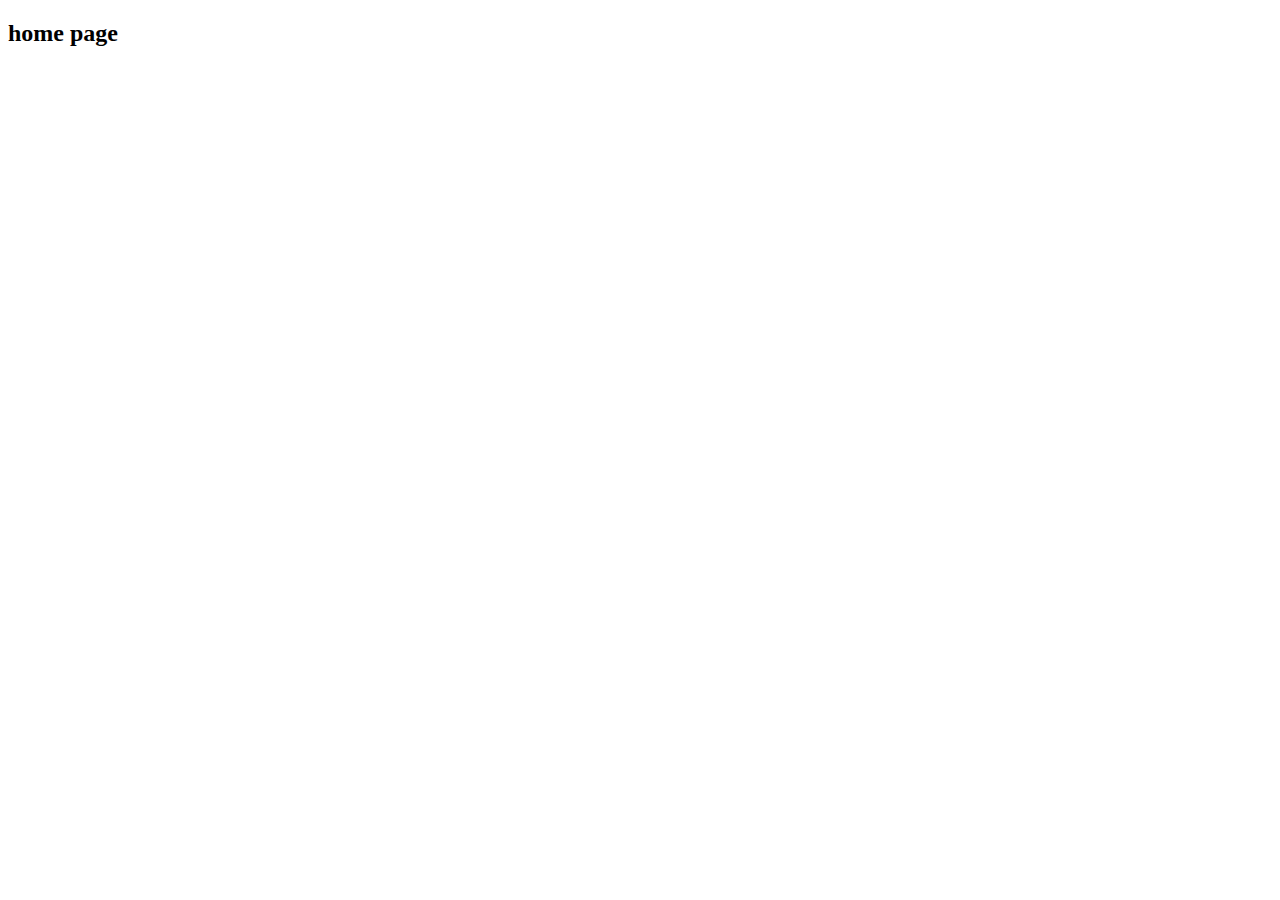
==== index.html @ 3ec81ff6 "index html is added" ====
<!DOCTYPE html>
<html lang="en">
  <head>
    <meta charset="UTF-8" />
    <meta name="viewport" content="width=device-width, initial-scale=1.0" />
    <!-- font-awesome -->
    <link
      rel="stylesheet"
      href="https://cdnjs.cloudflare.com/ajax/libs/font-awesome/5.14.0/css/all.min.css"
    />

    <!-- styles css -->
    <link rel="stylesheet" href="styles.css" />
    <title>Home | Comfy</title>
  </head>
  <body>
    <h2>home page</h2>
    <script type="module" src="index.js"></script>
  </body>
</html>
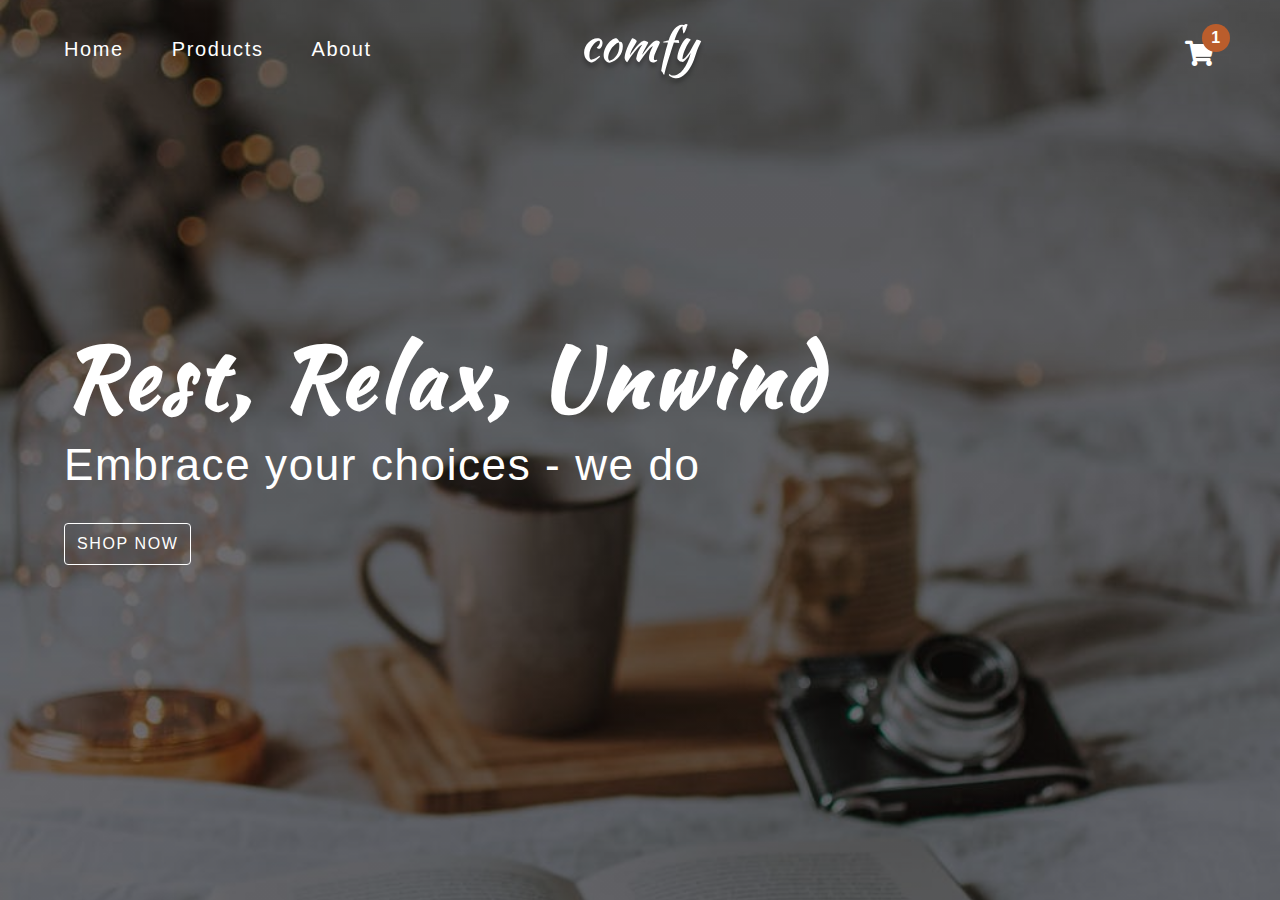
==== commit c37fc6db: "Structure is created" ====
--- a/index.html
+++ b/index.html
@@ -10,11 +10,74 @@
     />
 
     <!-- styles css -->
-    <link rel="stylesheet" href="styles.css" />
+    <link rel="stylesheet" href="./Styles/style.css" />
     <title>Home | Comfy</title>
   </head>
   <body>
-    <h2>home page</h2>
-    <script type="module" src="index.js"></script>
+    <!-- navbar -->
+    <nav class="navbar">
+        <div class="nav-center">
+            <!-- link -->
+            <div>
+                <button class="toggle-nav">
+                    <i class="fa fa-bars"></i>
+                </button>
+                <ul class="nav-links">
+                    <li>
+                        <a href="index.html" class="nav-link">Home</a>
+                    </li>
+                    <li>
+                        <a href="products.html" class="nav-link">Products</a>
+                    </li>
+                    <li>
+                        <a href="about.html" class="nav-link">About</a>
+                    </li>
+                </ul>
+            </div>
+            <!-- logo -->
+            <img src="./Assets/logo-white.svg" alt="logo" class="nav-logo">
+            <!-- cart -->
+            <div class="toggle-container">
+                <button class="toggle-cart">
+                    <i class="fas fa-shopping-cart"></i>
+                </button>
+                <span class="cart-item-count">1</span>
+            </div>
+        </div>
+    </nav>
+    <section class="hero">
+        <div class="hero-container">
+            <h1 class="text-slanted">
+                rest, relax, unwind
+            </h1>
+            <h3>Embrace your choices - we do</h3>
+            <a href="products.html" class="hero-btn">Shop now</a>
+        </div>
+    </section>
+    <!-- sidebar -->
+    <div class="sidebar-overlay">
+        <aside class="sidebar">
+            <!-- close -->
+            <button class="sidebar-close">
+                <i class="fas fa-times"></i>
+            </button>
+            <!-- links -->
+            <ul class="sidebar-links">
+                <li>
+                    <a href="./index.html" class="sidebar-link">
+                        <i class="fa fa-home fa-fw"></i> Home</a>
+                </li>
+                <li>
+                    <a href="./products.html" class="sidebar-link">
+                        <i class="fa fa-couch fa-fw"></i> Products</a>
+                </li>
+                <li>
+                    <a href="./about.html" class="sidebar-link">
+                        <i class="fa fa-book fa-fw"></i> About</a>
+                </li>
+            </ul>
+        </aside>
+    </div>
+    <script type="module" src="./index.js"></script>
   </body>
 </html>
--- a/Styles/style.css
+++ b/Styles/style.css
@@ -0,0 +1,777 @@
+@import url('https://fonts.googleapis.com/css2?family=Kaushan+Script&display=swap');
+/*
+=============== 
+Variables
+===============
+*/
+
+:root {
+  /* dark shades of primary color*/
+  --clr-primary-1: hsl(21, 91%, 17%);
+  --clr-primary-2: hsl(21, 84%, 25%);
+  --clr-primary-3: hsl(21, 81%, 29%);
+  --clr-primary-4: hsl(21, 77%, 34%);
+  /* primary/main color */
+  --clr-primary-5: hsl(21, 62%, 45%);
+  /* lighter shades of primary color */
+  --clr-primary-6: hsl(21, 57%, 50%);
+  --clr-primary-7: hsl(21, 65%, 59%);
+  --clr-primary-8: hsl(21, 80%, 74%);
+  --clr-primary-9: hsl(21, 94%, 87%);
+  --clr-primary-10: hsl(21, 100%, 94%);
+  /* darkest grey - used for headings */
+  --clr-grey-1: #102a42;
+  --clr-grey-2: hsl(211, 39%, 23%);
+  --clr-grey-3: hsl(209, 34%, 30%);
+  --clr-grey-4: hsl(209, 28%, 39%);
+  /* grey used for paragraphs */
+  --clr-grey-5: hsl(210, 22%, 49%);
+  --clr-grey-6: hsl(209, 23%, 60%);
+  --clr-grey-7: hsl(211, 27%, 70%);
+  --clr-grey-8: hsl(210, 31%, 80%);
+  --clr-grey-9: hsl(212, 33%, 89%);
+  --clr-grey-10: hsl(210, 36%, 96%);
+  --clr-white: #fff;
+  --clr-red-dark: hsl(360, 67%, 44%);
+  --clr-red-light: hsl(360, 71%, 66%);
+  --clr-green-dark: hsl(125, 67%, 44%);
+  --clr-green-light: hsl(125, 71%, 66%);
+  --clr-black: #222;
+
+  --transition: all 0.3s linear;
+  --spacing: 0.1rem;
+  --radius: 0.25rem;
+  --light-shadow: 0 5px 15px rgba(0, 0, 0, 0.1);
+  --dark-shadow: 0 5px 15px rgba(0, 0, 0, 0.2);
+  --max-width: 1170px;
+  --fixed-width: 620px;
+}
+/*
+=============== 
+Global Styles
+===============
+*/
+
+*,
+::after,
+::before {
+  margin: 0;
+  padding: 0;
+  box-sizing: border-box;
+}
+body {
+  font-family: -apple-system, BlinkMacSystemFont, 'Segoe UI', Roboto, Oxygen,
+    Ubuntu, Cantarell, 'Open Sans', 'Helvetica Neue', sans-serif;
+  background: var(--clr-white);
+  color: var(--clr-grey-1);
+  line-height: 1.5;
+  font-size: 0.875rem;
+}
+ul {
+  list-style-type: none;
+}
+a {
+  text-decoration: none;
+}
+h1,
+h2,
+h3,
+h4 {
+  letter-spacing: var(--spacing);
+  text-transform: capitalize;
+  line-height: 1.25;
+  margin-bottom: 0.75rem;
+  font-weight: 400;
+}
+h1 {
+  font-size: 3rem;
+}
+h2 {
+  font-size: 2rem;
+}
+h3 {
+  font-size: 1.25rem;
+}
+h4 {
+  font-size: 0.875rem;
+}
+p {
+  margin-bottom: 1.25rem;
+  color: var(--clr-grey-5);
+}
+@media screen and (min-width: 800px) {
+  h1 {
+    font-size: 4rem;
+  }
+  h2 {
+    font-size: 2.5rem;
+  }
+  h3 {
+    font-size: 1.75rem;
+  }
+  h4 {
+    font-size: 1rem;
+  }
+  body {
+    font-size: 1rem;
+  }
+  h1,
+  h2,
+  h3,
+  h4 {
+    line-height: 1;
+  }
+}
+.img {
+  width: 100%;
+  display: block;
+}
+.text-slanted {
+  font-family: 'Kaushan Script', cursive;
+}
+.section-center {
+  width: 90vw;
+  max-width: var(--max-width);
+  margin: 0 auto;
+}
+.section {
+  padding: 5rem 0;
+}
+.btn {
+  background: var(--clr-primary-5);
+  color: var(--clr-white);
+  border-radius: var(--radius);
+  padding: 0.375rem 0.75rem;
+  text-transform: uppercase;
+  letter-spacing: var(--spacing);
+  display: inline-block;
+  transition: var(--transition);
+  border-color: transparent;
+  cursor: pointer;
+}
+.btn:hover {
+  background: var(--clr-primary-7);
+  color: var(--clr-black);
+}
+.section-loading {
+  text-align: center;
+  position: absolute;
+  top: 2rem;
+  left: 50%;
+  transform: translate(-50%, -50%);
+  text-align: center;
+}
+.page-loading {
+  position: fixed;
+  top: 0;
+  left: 0;
+  width: 100%;
+  height: 100%;
+  background: var(--clr-grey-10);
+  display: flex;
+  align-items: center;
+  justify-content: center;
+}
+/*
+=============== 
+Navbar
+===============
+*/
+
+.navbar {
+  height: 6rem;
+  background: transparent;
+  display: flex;
+  align-items: center;
+  justify-content: center;
+}
+
+.nav-center {
+  width: 90vw;
+  max-width: var(--max-width);
+  display: flex;
+  justify-content: space-between;
+  align-items: center;
+}
+.nav-links {
+  display: none;
+}
+.toggle-nav {
+  background: var(--clr-primary-5);
+  border-color: transparent;
+  color: var(--clr-white);
+  width: 3.75rem;
+  height: 2.25rem;
+  display: flex;
+  align-items: center;
+  justify-content: center;
+  font-size: 1.5rem;
+  border-radius: 2rem;
+  cursor: pointer;
+  transition: var(--transition);
+}
+.toggle-nav:hover {
+  background: var(--clr-primary-3);
+}
+.toggle-container {
+  position: relative;
+  margin-top: 0.75rem;
+}
+.toggle-cart {
+  background: transparent;
+  border-color: transparent;
+  font-size: 1.6rem;
+  color: var(--clr-white);
+  cursor: pointer;
+}
+.cart-item-count {
+  position: absolute;
+  top: -0.85rem;
+  right: -0.85rem;
+  background: var(--clr-primary-5);
+  width: 1.75rem;
+  height: 1.75rem;
+  display: grid;
+  place-items: center;
+  border-radius: 50%;
+  color: var(--clr-white);
+  font-weight: bold;
+  font-size: 1rem;
+}
+@media screen and (min-width: 800px) {
+  .nav-center {
+    position: relative;
+  }
+  .nav-logo {
+    position: absolute;
+    top: 50%;
+    left: 65%;
+    transform: translate(-50%, -50%);
+  }
+  .toggle-nav {
+    display: none;
+  }
+  .nav-links {
+    display: flex;
+    font-size: 1.5rem;
+    text-transform: capitalize;
+  }
+  .nav-link {
+    color: var(--clr-white);
+    margin-right: 3rem;
+    letter-spacing: var(--spacing);
+    transition: var(--transition);
+    font-size: 1.25rem;
+  }
+  .nav-link:hover {
+    color: var(--clr-primary-5);
+  }
+}
+@media screen and (min-width: 992px) {
+  .nav-logo {
+    left: 50%;
+  }
+}
+/* page navbar */
+.page .nav-link {
+  color: var(--clr-grey-1);
+}
+.page .nav-link:hover {
+  color: var(--clr-primary-5);
+}
+.page .toggle-cart {
+  color: var(--clr-grey-1);
+}
+/*
+=============== 
+Hero
+===============
+*/
+.hero {
+  min-height: 100vh;
+  margin-top: -6rem;
+  background: linear-gradient(rgba(0, 0, 0, 0.5), rgba(0, 0, 0, 0.5)),
+    url(../Assets/main-bcg.jpeg) center/cover;
+  display: grid;
+  place-items: center;
+  color: var(--clr-white);
+}
+.hero-container {
+  width: 90vw;
+  max-width: var(--max-width);
+}
+.hero h1 {
+  font-weight: 700;
+}
+.hero h3 {
+  text-transform: none;
+  font-size: 1.5rem;
+}
+.hero-btn {
+  color: var(--clr-white);
+  background: transparent;
+  border: 1px solid var(--clr-white);
+  padding: 0.5rem 0.75rem;
+  display: inline-block;
+  margin-top: 0.75rem;
+  text-transform: uppercase;
+  letter-spacing: var(--spacing);
+  border-radius: var(--radius);
+  transition: var(--transition);
+}
+.hero-btn:hover {
+  background: var(--clr-white);
+  color: var(--clr-primary-5);
+}
+
+@media screen and (min-width: 800px) {
+  .hero h3 {
+    font-size: 1.5rem;
+    margin: 1rem 0;
+  }
+}
+
+@media screen and (min-width: 992px) {
+  .hero h1 {
+    font-size: 5.25rem;
+    letter-spacing: 5px;
+  }
+  .hero h3 {
+    font-size: 2.75rem;
+    margin: 1.5rem 0;
+  }
+}
+
+/*
+=============== 
+Sidebar
+===============
+*/
+.sidebar-overlay {
+  position: fixed;
+  top: 0;
+  left: 0;
+  width: 100%;
+  height: 100%;
+  display: grid;
+  place-items: center;
+  z-index: -1;
+  transition: var(--transition);
+  opacity: 0;
+  background: rgba(0, 0, 0, 0.5);
+}
+.sidebar-overlay.show {
+  opacity: 1;
+  z-index: 100;
+}
+.sidebar {
+  width: 90vw;
+  height: 95vh;
+  max-width: var(--fixed-width);
+  background: var(--clr-white);
+  border-radius: var(--radius);
+  box-shadow: var(--dark-shadow);
+  position: relative;
+  padding: 4rem;
+  transform: scale(0);
+}
+.show .sidebar {
+  transform: scale(1);
+}
+.sidebar-close {
+  font-size: 2rem;
+  background: transparent;
+  border-color: transparent;
+  color: var(--clr-grey-5);
+  position: absolute;
+  top: 1rem;
+  right: 1rem;
+  cursor: pointer;
+}
+.sidebar-link {
+  font-size: 1.5rem;
+  text-transform: capitalize;
+  color: var(--clr-grey-1);
+}
+.sidebar-link i {
+  color: var(--clr-grey-5);
+  margin-right: 1rem;
+  margin-bottom: 1rem;
+}
+@media screen and (min-width: 800px) {
+  .sidebar-overlay {
+    display: none;
+  }
+}
+/*
+=============== 
+Cart
+===============
+*/
+.cart-overlay {
+  position: fixed;
+  top: 0;
+  left: 0;
+  width: 100%;
+  height: 100%;
+  background: rgba(0, 0, 0, 0.5);
+  transition: var(--transition);
+  opacity: 0;
+  z-index: -1;
+}
+.cart-overlay.show {
+  opacity: 1;
+  z-index: 100;
+}
+.cart {
+  position: fixed;
+  top: 0;
+  right: 0;
+  width: 100%;
+  height: 100%;
+  max-width: 400px;
+  background: var(--clr-grey-10);
+  padding: 3rem 1rem 0 1rem;
+  display: grid;
+  grid-template-rows: auto 1fr auto;
+  transition: var(--transition);
+  transform: translateX(100%);
+  overflow: scroll;
+}
+.show .cart {
+  transform: translateX(0);
+}
+.cart-close {
+  font-size: 2rem;
+  background: transparent;
+  border-color: transparent;
+  color: var(--clr-grey-5);
+  position: absolute;
+  top: 0.5rem;
+  left: 1rem;
+  cursor: pointer;
+}
+.cart header {
+  text-align: center;
+}
+.cart header h3 {
+  font-weight: 500;
+}
+.cart-total {
+  text-align: center;
+  margin-bottom: 2rem;
+  font-weight: 500;
+}
+.cart-checkout {
+  display: block;
+  width: 75%;
+  margin: 0 auto;
+  margin-bottom: 3rem;
+}
+/* cart item */
+.cart-item {
+  margin: 1rem 0;
+  display: grid;
+  grid-template-columns: auto 1fr auto;
+
+  column-gap: 1.5rem;
+  align-items: center;
+}
+.cart-item-img {
+  width: 75px;
+  height: 50px;
+  object-fit: cover;
+  border-radius: var(--radius);
+}
+.cart-item-name {
+  margin-bottom: 0.15rem;
+}
+.cart-item-price {
+  margin-bottom: 0;
+  font-size: 0.75rem;
+  color: var(--clr-grey-3);
+}
+.cart-item-remove-btn {
+  background: transparent;
+  border-color: transparent;
+  color: var(--clr-grey-5);
+  letter-spacing: var(--spacing);
+  cursor: pointer;
+}
+.cart-item-amount {
+  margin-bottom: 0;
+  text-align: center;
+  color: var(--clr-grey-3);
+  line-height: 1;
+}
+.cart-item-increase-btn,
+.cart-item-decrease-btn {
+  background: transparent;
+  border-color: transparent;
+  color: var(--clr-primary-5);
+  cursor: pointer;
+  font-size: 0.85rem;
+  padding: 0.25rem;
+}
+/*
+=============== 
+Title
+===============
+*/
+
+.title h2 {
+  display: flex;
+  justify-content: center;
+  align-items: center;
+  font-weight: 500;
+}
+.title span {
+  color: var(--clr-primary-5);
+  font-size: 0.85em;
+  margin-right: 1rem;
+}
+/*
+=============== 
+product
+===============
+*/
+.product-img {
+  height: 15rem;
+  object-fit: cover;
+  border-radius: var(--radius);
+}
+.product-container {
+  position: relative;
+}
+.product-icons {
+  position: absolute;
+  top: 50%;
+  left: 50%;
+  transform: translate(-50%, -50%);
+  opacity: 0;
+  display: flex;
+  transition: var(--transition);
+}
+.product-icon {
+  width: 2.25rem;
+  height: 2.25rem;
+  background: var(--clr-primary-5);
+  color: var(--clr-white);
+  display: grid;
+  place-items: center;
+  border-radius: 50%;
+  transition: var(--transition);
+  cursor: pointer;
+  font-size: 1rem;
+  border-color: transparent;
+  margin: 0 0.5rem;
+}
+.product-icon:hover {
+  background: var(--clr-primary-7);
+}
+.product-container:hover .product-icons {
+  opacity: 1;
+}
+.product footer {
+  padding: 0.75rem 0;
+  text-align: center;
+}
+.product-name {
+  margin-bottom: 0.25rem;
+  text-transform: capitalize;
+  letter-spacing: var(--spacing);
+}
+.product-price {
+  margin-bottom: 0;
+  color: var(--clr-grey-3);
+  font-weight: 700;
+}
+
+.featured-center {
+  margin: 3rem auto 2rem auto;
+  display: grid;
+  gap: 1rem;
+  min-height: 6rem;
+  position: relative;
+}
+.featured .btn {
+  display: block;
+  width: 11rem;
+  margin: 0 auto;
+  text-align: center;
+}
+@media screen and (min-width: 992px) {
+  .featured-center {
+    display: grid;
+    grid-template-columns: 1fr 1fr;
+  }
+}
+@media screen and (min-width: 1200px) {
+  .featured-center {
+    display: grid;
+    grid-template-columns: 1fr 1fr 1fr;
+  }
+  .product .img {
+    height: 13rem;
+  }
+}
+/*
+=============== 
+About Page
+===============
+*/
+.about-text {
+  line-height: 2;
+  max-width: 45em;
+  margin: 0 auto;
+  margin-top: 2rem;
+}
+
+/*
+=============== 
+Products Page
+===============
+*/
+.products {
+  width: 90vw;
+  display: grid;
+  grid-gap: 1rem;
+  margin: 4rem auto;
+  max-width: var(--max-width);
+  position: relative;
+}
+.filters-container {
+  position: sticky;
+  top: 1rem;
+}
+.filters h4 {
+  font-weight: 500;
+  margin: 1.5rem 0 0.5rem;
+}
+
+.search-input {
+  padding: 0.5rem;
+  background: var(--clr-grey-10);
+  border-radius: var(--radius);
+  border-color: transparent;
+  letter-spacing: var(--spacing);
+}
+.search-input::placeholder {
+  text-transform: capitalize;
+}
+.company-btn {
+  display: block;
+  margin: 0.25em 0;
+  padding: 0.25rem;
+  text-transform: capitalize;
+  background: transparent;
+  border-color: transparent;
+  letter-spacing: var(--spacing);
+  color: var(--clr-grey-5);
+  cursor: pointer;
+  transition: var(--transition);
+}
+.company-btn:hover {
+  color: var(--clr-grey-3);
+}
+.price-filter {
+  background: var(--clr-grey-5) !important;
+  color: var(--clr-grey-5);
+}
+@media screen and (min-width: 768px) {
+  .products {
+    grid-template-columns: 200px 1fr;
+  }
+  .categories {
+    position: sticky;
+    top: 1rem;
+  }
+}
+@media screen and (min-width: 992px) {
+  .products-container {
+    display: grid;
+    grid-template-columns: repeat(2, 1fr);
+    gap: 1rem;
+  }
+  .products-container .product-img {
+    height: 10rem;
+  }
+  .products-container .product-name {
+    font-size: 0.85rem;
+  }
+  .products-container .product-price {
+    font-size: 0.85rem;
+  }
+}
+@media screen and (min-width: 1170px) {
+  .products-container {
+    grid-template-columns: repeat(3, 1fr);
+  }
+}
+.filter-error {
+  position: absolute;
+  top: 5rem;
+  left: 0;
+  width: 100%;
+  text-align: center;
+  margin-top: 4rem;
+}
+/*
+=============== 
+Single Product Page
+===============
+*/
+.page-hero {
+  min-height: 20vh;
+  display: grid;
+  place-items: center;
+  background: var(--clr-grey-10);
+  color: var(--clr-grey-5);
+}
+.page-hero-title {
+  font-weight: 500;
+}
+.single-product {
+  padding: 2rem 0;
+}
+.single-product-center {
+  margin: 2rem auto;
+  display: grid;
+  gap: 1rem 2rem;
+}
+.single-product-img {
+  height: 25rem;
+  border-radius: var(--radius);
+  object-fit: cover;
+}
+.single-product-company {
+  font-size: 1.2rem;
+  color: var(--clr-grey-8);
+  text-transform: uppercase;
+  letter-spacing: var(--spacing);
+  margin-bottom: 1.25rem;
+}
+.single-product-price {
+  color: var(--clr-grey-3);
+  font-size: 1.25rem;
+  font-weight: 500;
+}
+
+.product-color {
+  display: inline-block;
+  width: 1rem;
+  height: 1rem;
+  border-radius: 50%;
+  background: #222;
+  margin: 0.5rem 0.5rem 1.5rem 0;
+}
+
+.single-product-desc {
+  max-width: 25em;
+  line-height: 1.8;
+}
+@media screen and (min-width: 992px) {
+  .single-product-center {
+    grid-template-columns: 1fr 1fr;
+  }
+}
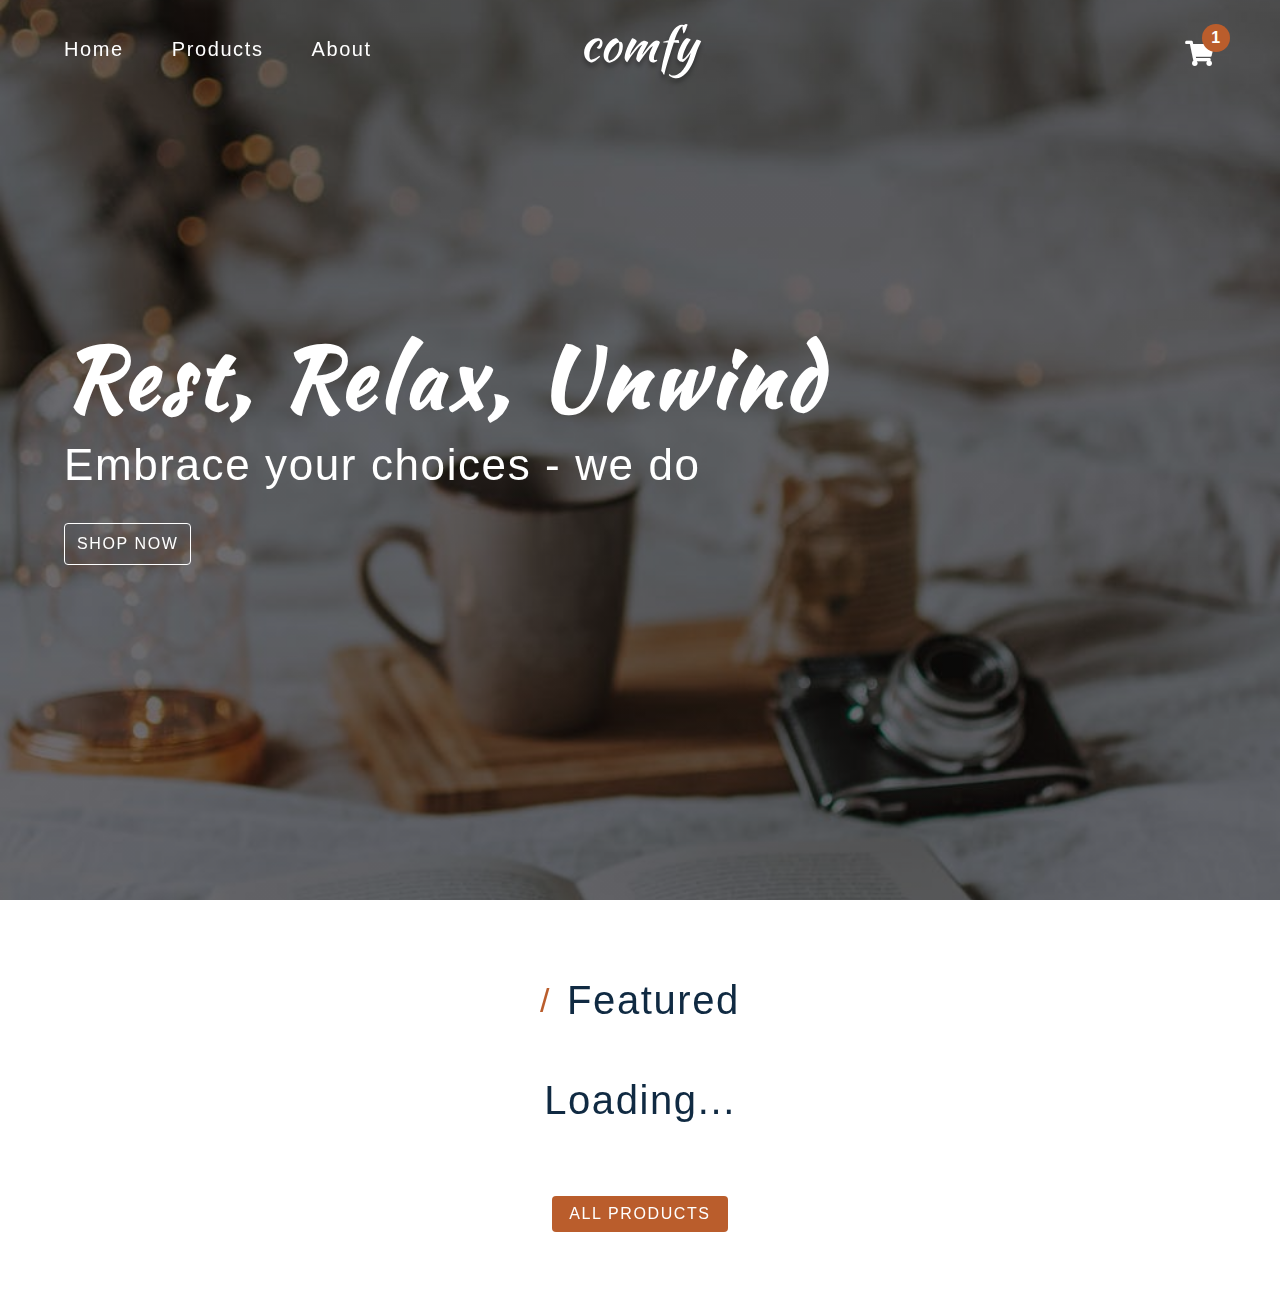
==== commit 6e9e6e6c: "comfy store WIP" ====
--- a/index.html
+++ b/index.html
@@ -65,7 +65,7 @@
             <ul class="sidebar-links">
                 <li>
                     <a href="./index.html" class="sidebar-link">
-                        <i class="fa fa-home fa-fw"></i> Home</a>
+                        <i class="fa fa-home fa-fw"></i> Home</a>                                                                                                bwc
                 </li>
                 <li>
                     <a href="./products.html" class="sidebar-link">
@@ -78,6 +78,72 @@
             </ul>
         </aside>
     </div>
+    <!-- cart -->
+    <div class="cart-overlay">
+        <aside class="cart">
+            <button class="cart-close">
+                <i class="fa fa-times"></i>
+            </button>
+            <header>
+                <h3 class="text-slanted">your bag</h3>
+            </header>
+            <!-- cart-items -->
+            <div class="cart-items">
+                <!-- single-item -->
+                <article class="cart-item" data-id="">
+                    <img src="./Assets/main-bcg.jpeg" alt="" class="cart-item-img">
+                    <!-- item-info -->
+                    <div>
+                        <h4 class="cart-item-name">high-back bench</h4>
+                        <p class="cart-item-price">$12.99</p>
+                        <button class="cart-item-remove-btn">remove</button>
+                    </div>
+                    <!-- amount-toggle -->
+                    <div>
+                        <button class="cart-item-increase-btn">
+                            <i class="fas fa-chevron-up"></i>
+                        </button>
+                        <p class="cart-item-amount">1</p>
+                        <button class="cart-item-decrease-btn">
+                            <i class="fas fa-chevron-down"></i>
+                        </button>
+                    </div>
+                </article>
+                <!-- single-item-end -->
+            </div>
+            <footer>
+                <h3 class="cart-total text-slanted">total : $12.99</h3>
+                <button class="cart-checkout btn">Checkout</button>
+            </footer>
+        </aside>
+    </div>
+    <section class="section featured">
+        <div class="title">
+            <h2><span>/</span>Featured</h2>
+        </div>
+        <div class="featured-center section-center">
+            <h2 class="section-loading">Loading...</h2>
+            <!-- single product -->
+            <!-- <article class="product">
+                <div class="product-container">
+                    <img src="./Assets/main-bcg.jpeg" alt="" class="product-img img">
+                    <div class="product-icons">
+                        <a href="product.html?id=1" class="product-icon">
+                            <i class="fas fa-search"></i>
+                        </a>
+                        <button class="product-cart-btn product-icon">
+                            <i class="fas fa-shopping-cart"></i>
+                        </button>
+                    </div>
+                </div>
+                <footer>
+                    <p class="product-name">Name</p>
+                    <h4 class="product-price">$99.9</h4>
+                </footer>
+            </article> -->
+        </div>
+        <a href="products.html" class="btn">all products</a>
+    </section>
     <script type="module" src="./index.js"></script>
   </body>
 </html>
